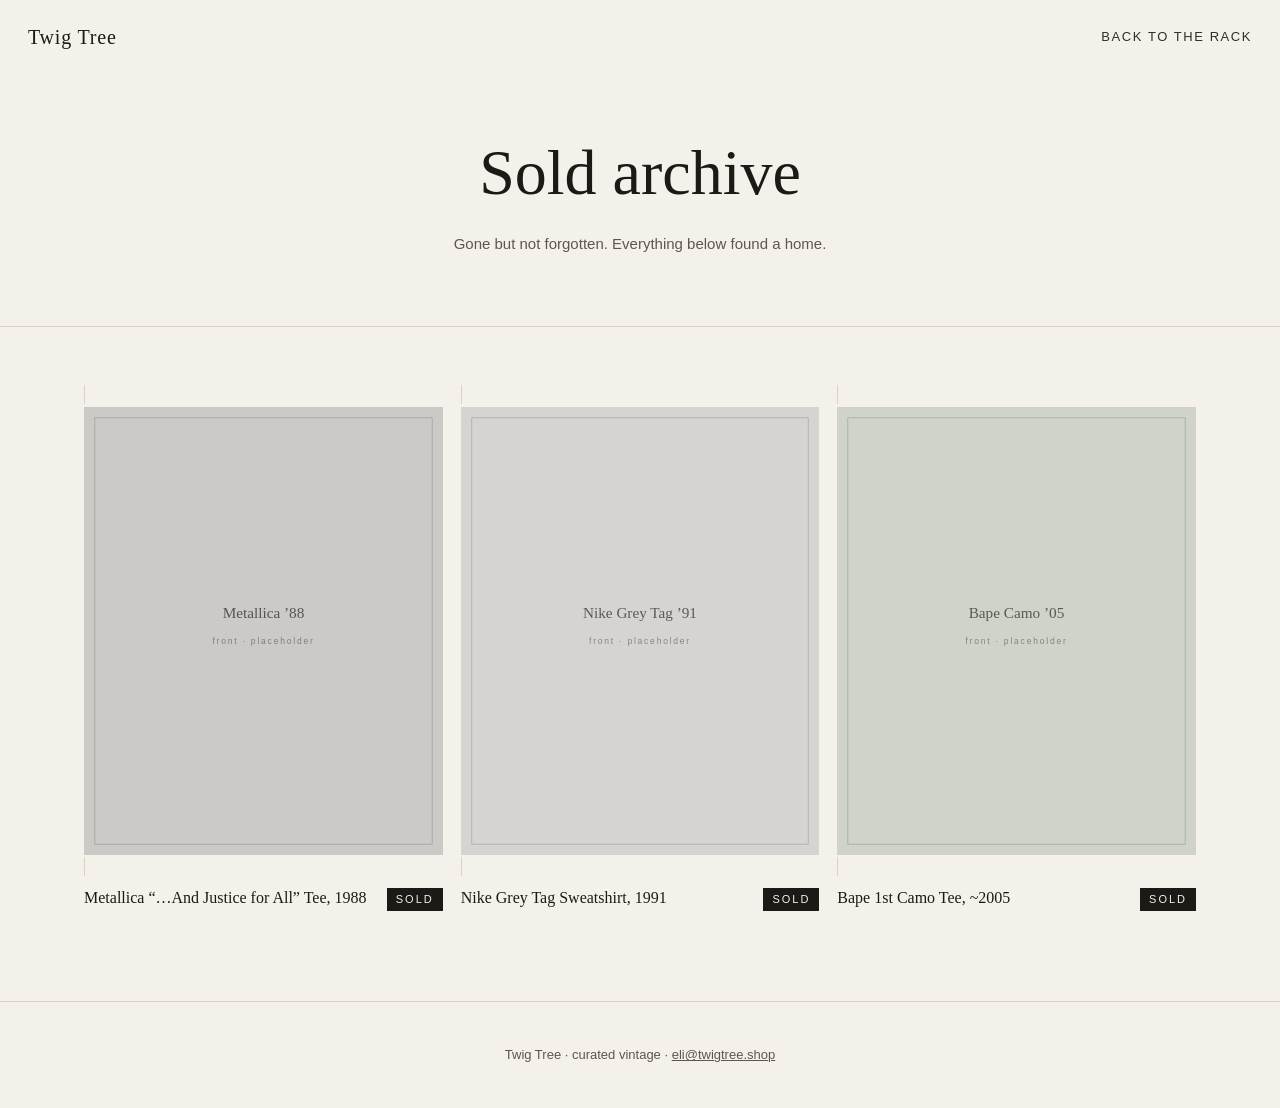
==== sold.html @ 0d371bc5 "Initial build: Twig Tree vintage streetwear resale site Static HTML/CSS/vanilla JS site: full-viewpo" ====
<!DOCTYPE html>
<html lang="en">
<head>
  <meta charset="UTF-8">
  <meta name="viewport" content="width=device-width, initial-scale=1.0">
  <title>Sold Archive — Twig Tree</title>
  <meta name="description" content="Pieces that found a home. The Twig Tree sold archive.">
  <link rel="icon" href="assets/logo.png">
  <link rel="stylesheet" href="css/style.css">
</head>
<body data-page="sold">

  <!-- Compact header (no full hero on the archive page) -->
  <header class="subhead">
    <nav class="hero__nav subhead__nav">
      <a class="hero__nav-brand" href="index.html">Twig&nbsp;Tree</a>
      <div class="hero__nav-links">
        <a href="index.html">Back to the rack</a>
      </div>
    </nav>
    <div class="subhead__body">
      <h1 class="subhead__title">Sold archive</h1>
      <p class="subhead__sub">Gone but not forgotten. Everything below found a home.</p>
    </div>
  </header>

  <!-- Same 3-column grid, sold items only. No cart, no detail expansion —
       tiles are just a record of what passed through. -->
  <main class="shop">
    <section class="grid grid--sold" id="grid" aria-live="polite">
      <!-- tiles injected by js/main.js -->
    </section>
  </main>

  <footer class="footer">
    <p>Twig Tree · curated vintage · <a href="mailto:eli@twigtree.shop">eli@twigtree.shop</a></p>
  </footer>

  <script src="js/main.js"></script>
</body>
</html>
---- css/style.css ----
/* ==========================================================================
   Twig Tree — vintage streetwear resale
   Palette: warm paper, ink, olive accents. Serif display, quiet sans body.
   ========================================================================== */

:root {
  --paper: #f4f1ea;        /* page background */
  --paper-raised: #fbf9f4; /* cards / panels */
  --ink: #1c1a17;          /* primary text */
  --ink-soft: #5d574d;     /* secondary text */
  --line: #d9d3c6;         /* hairlines */
  --olive: #4a5138;        /* accent */
  --olive-dark: #363c28;
  --serif: Georgia, 'Times New Roman', serif;
  --sans: 'Helvetica Neue', Helvetica, Arial, sans-serif;
  --gap: 18px;             /* grid gutter — JS reads column count from the grid */
  --ease: cubic-bezier(0.22, 1, 0.36, 1); /* soft decel for expand/collapse */
}

* { box-sizing: border-box; }

html { scroll-behavior: smooth; }

body {
  margin: 0;
  background: var(--paper);
  color: var(--ink);
  font-family: var(--sans);
  font-size: 15px;
  line-height: 1.55;
  -webkit-font-smoothing: antialiased;
}

a { color: inherit; }
img { display: block; max-width: 100%; }
button { font: inherit; color: inherit; cursor: pointer; }

/* ==========================================================================
   HERO
   ========================================================================== */

.hero {
  position: relative;
  height: 100vh;
  height: 100svh;
  display: flex;
  flex-direction: column;
  color: #f4f1ea;
  overflow: hidden;
}

.hero__bg {
  /* PLACEHOLDER — swap /assets/hero.jpg for the real header image */
  position: absolute;
  inset: 0;
  width: 100%;
  height: 100%;
  object-fit: cover;
  z-index: 0;
}

.hero__nav {
  position: relative;
  z-index: 2;
  display: flex;
  justify-content: space-between;
  align-items: center;
  padding: 22px 28px;
}

.hero__nav-brand {
  font-family: var(--serif);
  font-size: 20px;
  letter-spacing: 0.04em;
  text-decoration: none;
}

.hero__nav-links {
  display: flex;
  align-items: center;
  gap: 22px;
}

.hero__nav-links a {
  text-decoration: none;
  font-size: 13px;
  letter-spacing: 0.12em;
  text-transform: uppercase;
  opacity: 0.9;
}
.hero__nav-links a:hover { opacity: 1; text-decoration: underline; }

.cart-toggle {
  background: none;
  border: 1px solid currentColor;
  border-radius: 999px;
  padding: 6px 16px;
  font-size: 13px;
  letter-spacing: 0.12em;
  text-transform: uppercase;
  display: flex;
  align-items: center;
  gap: 8px;
}
.cart-toggle:hover { background: rgba(255, 255, 255, 0.12); }

.cart-toggle__count {
  background: var(--paper);
  color: var(--ink);
  border-radius: 999px;
  min-width: 19px;
  height: 19px;
  display: inline-flex;
  align-items: center;
  justify-content: center;
  font-size: 11px;
  padding: 0 5px;
}
.cart-toggle__count[hidden] { display: none; }

.hero__center {
  position: relative;
  z-index: 1;
  flex: 1;
  display: flex;
  flex-direction: column;
  align-items: center;
  justify-content: center;
  text-align: center;
  padding: 0 24px;
}

.hero__logo {
  /* PLACEHOLDER — swap /assets/logo.png for the real logo */
  width: 110px;
  height: 110px;
  margin-bottom: 10px;
  filter: invert(1) drop-shadow(0 1px 2px rgba(0, 0, 0, 0.2));
}

.hero__title {
  font-family: var(--serif);
  font-weight: 400;
  font-size: clamp(52px, 9vw, 108px);
  letter-spacing: 0.02em;
  margin: 0;
  line-height: 1;
}

.hero__tagline {
  font-size: 14px;
  letter-spacing: 0.22em;
  text-transform: uppercase;
  opacity: 0.85;
  margin-top: 18px;
}

.hero__scroll-cue {
  position: relative;
  z-index: 1;
  align-self: center;
  margin-bottom: 26px;
  display: flex;
  flex-direction: column;
  align-items: center;
  gap: 6px;
  text-decoration: none;
  font-size: 11px;
  letter-spacing: 0.28em;
  text-transform: uppercase;
  color: var(--ink);
  opacity: 0.7;
}
.hero__scroll-cue:hover { opacity: 1; }
.hero__scroll-cue svg { animation: cue-bob 2.2s var(--ease) infinite; }

@keyframes cue-bob {
  0%, 100% { transform: translateY(0); }
  50%      { transform: translateY(6px); }
}

/* ==========================================================================
   SUBHEAD (Sold page header)
   ========================================================================== */

.subhead { border-bottom: 1px solid var(--line); }
.subhead__nav { color: var(--ink); }
.subhead__body { text-align: center; padding: 48px 24px 56px; }
.subhead__title {
  font-family: var(--serif);
  font-weight: 400;
  font-size: clamp(36px, 6vw, 64px);
  margin: 0;
}
.subhead__sub { color: var(--ink-soft); margin-top: 10px; }

/* ==========================================================================
   SHOP GRID
   3 columns desktop → 1 column phones. The detail row spans all columns.
   ========================================================================== */

.shop {
  max-width: 1160px;
  margin: 0 auto;
  padding: 56px 24px 90px;
}

.shop__intro {
  color: var(--ink-soft);
  font-size: 14px;
  letter-spacing: 0.02em;
  margin: 0 0 32px;
}

.grid {
  display: grid;
  grid-template-columns: repeat(3, 1fr); /* JS reads this to find each tile's row */
  gap: 28px var(--gap);
  align-items: start;
}

/* ---- Tile ---- */

.tile {
  background: none;
  border: 0;
  padding: 0;
  text-align: left;
  display: block;
  width: 100%;
}

.tile__img-wrap {
  background: var(--paper-raised);
  border: 1px solid var(--line);
  aspect-ratio: 4 / 5;
  overflow: hidden;
}

.tile__img {
  width: 100%;
  height: 100%;
  object-fit: cover;
  transition: transform 0.5s var(--ease);
}
.tile:hover .tile__img { transform: scale(1.03); }

.tile__meta {
  display: flex;
  justify-content: space-between;
  align-items: baseline;
  gap: 12px;
  margin-top: 10px;
}

.tile__name {
  font-family: var(--serif);
  font-size: 16px;
  line-height: 1.3;
}

.tile__price {
  font-size: 14px;
  color: var(--ink-soft);
  white-space: nowrap;
}

/* The tile currently expanded lives on inside the detail row; its grid slot
   is removed so former row-mates flow down into the next row. */
.tile--expanded { display: none; }

/* Sold page variant */
.grid--sold .tile { cursor: default; }
.tile__sold-flag {
  font-size: 11px;
  letter-spacing: 0.18em;
  text-transform: uppercase;
  color: var(--paper);
  background: var(--ink);
  padding: 3px 9px;
}
.grid--sold .tile__img { filter: saturate(0.6); opacity: 0.85; }

/* ==========================================================================
   DETAIL ROW — the in-place expansion (see js/main.js)

   Spans all 3 grid columns. Internally: the featured image column is 1.5×
   a normal tile width (the "~150% scale"), and the info panel takes the
   rest — visually the space where columns 2–3 sit.
   ========================================================================== */

.detail {
  grid-column: 1 / -1;           /* full-width row inside the main grid */
  overflow: hidden;              /* lets us animate height on expand/collapse */
  background: var(--paper-raised);
  border: 1px solid var(--line);
}

.detail__inner {
  position: relative;
  display: grid;
  /* 1.5 tile-widths for the image, remaining ~1.5 for the panel.
     Total grid width = 3 tiles + 2 gaps, so:  */
  grid-template-columns: calc(50% - var(--gap) / 2) 1fr;
  gap: 0 calc(var(--gap) * 1.5);
  padding: 26px;
}

/* ---- Featured image + gallery ---- */

.detail__media { min-width: 0; }

.detail__cover-wrap {
  background: var(--paper);
  border: 1px solid var(--line);
  aspect-ratio: 4 / 5;           /* same ratio as tiles, 1.5× the width */
  overflow: hidden;
}

.detail__cover {
  width: 100%;
  height: 100%;
  object-fit: cover;
}

/* Quick crossfade when a thumbnail swaps into the cover slot */
.detail__cover.is-swapping { animation: cover-fade 0.35s var(--ease); }
@keyframes cover-fade { from { opacity: 0.25; } to { opacity: 1; } }

.detail__thumbs {
  display: flex;
  gap: 10px;
  margin-top: 12px;
}

.detail__thumb {
  padding: 0;
  border: 1px solid var(--line);
  background: var(--paper);
  width: 64px;
  height: 80px;
  overflow: hidden;
  opacity: 0.75;
}
.detail__thumb img { width: 100%; height: 100%; object-fit: cover; }
.detail__thumb:hover { opacity: 1; }
.detail__thumb.is-active {
  opacity: 1;
  border-color: var(--ink);
}

/* ---- Info panel ---- */

.detail__info {
  min-width: 0;
  padding: 6px 44px 0 0;         /* right padding keeps text clear of the close button */
  display: flex;
  flex-direction: column;
}

.detail__name {
  font-family: var(--serif);
  font-weight: 400;
  font-size: clamp(24px, 3vw, 34px);
  line-height: 1.15;
  margin: 0 0 6px;
}

.detail__price {
  font-size: 18px;
  color: var(--olive);
  margin: 0 0 18px;
}

.detail__specs {
  display: grid;
  grid-template-columns: auto 1fr;
  gap: 6px 18px;
  margin: 0 0 18px;
  padding: 14px 0;
  border-top: 1px solid var(--line);
  border-bottom: 1px solid var(--line);
}
.detail__specs dt {
  font-size: 11px;
  letter-spacing: 0.18em;
  text-transform: uppercase;
  color: var(--ink-soft);
  align-self: baseline;
}
.detail__specs dd { margin: 0; align-self: baseline; }

.detail__story {
  color: var(--ink-soft);
  margin: 0 0 24px;
  max-width: 56ch;
}

.detail__actions { margin-top: auto; padding-bottom: 4px; }

/* ---- Buttons ---- */

.btn {
  border: 1px solid var(--ink);
  background: none;
  padding: 12px 28px;
  font-size: 13px;
  letter-spacing: 0.14em;
  text-transform: uppercase;
  transition: background 0.2s, color 0.2s;
}

.btn--primary {
  background: var(--olive);
  border-color: var(--olive);
  color: var(--paper);
}
.btn--primary:hover { background: var(--olive-dark); border-color: var(--olive-dark); }

.btn[disabled] { opacity: 0.55; cursor: default; }

/* ---- Circular close button, top-right of the detail row ---- */

.icon-btn {
  border: 1px solid var(--line);
  background: var(--paper);
  border-radius: 50%;
  width: 36px;
  height: 36px;
  display: inline-flex;
  align-items: center;
  justify-content: center;
  transition: background 0.2s, transform 0.2s;
}
.icon-btn:hover { background: var(--ink); color: var(--paper); transform: rotate(90deg); }

.detail__close {
  position: absolute;
  top: 18px;
  right: 18px;
  z-index: 2;
}

/* ==========================================================================
   CART — slide-out panel, bottom-right
   ========================================================================== */

.cart {
  position: fixed;
  top: 0;
  right: 0;
  bottom: 0;
  width: min(380px, 92vw);
  background: var(--paper-raised);
  border-left: 1px solid var(--line);
  z-index: 60;
  display: flex;
  flex-direction: column;
  transform: translateX(100%);
  transition: transform 0.35s var(--ease);
}
.cart.is-open { transform: translateX(0); }

.cart-scrim {
  position: fixed;
  inset: 0;
  background: rgba(28, 26, 23, 0.35);
  z-index: 50;
  opacity: 0;
  transition: opacity 0.35s;
}
.cart-scrim.is-open { opacity: 1; }

.cart__head {
  display: flex;
  justify-content: space-between;
  align-items: center;
  padding: 20px 22px;
  border-bottom: 1px solid var(--line);
}
.cart__head h2 { font-family: var(--serif); font-weight: 400; font-size: 22px; margin: 0; }

.cart__list {
  list-style: none;
  margin: 0;
  padding: 8px 22px;
  overflow-y: auto;
  flex: 1;
}

.cart__item {
  display: flex;
  gap: 14px;
  align-items: center;
  padding: 14px 0;
  border-bottom: 1px solid var(--line);
}
.cart__item img { width: 52px; height: 65px; object-fit: cover; border: 1px solid var(--line); }
.cart__item-name { font-family: var(--serif); font-size: 15px; }
.cart__item-price { color: var(--ink-soft); font-size: 13px; }
.cart__item-body { flex: 1; min-width: 0; }

.cart__remove {
  background: none;
  border: 0;
  font-size: 12px;
  letter-spacing: 0.1em;
  text-transform: uppercase;
  color: var(--ink-soft);
  text-decoration: underline;
  padding: 4px;
}
.cart__remove:hover { color: var(--ink); }

.cart__empty { padding: 26px 22px; color: var(--ink-soft); }

.cart__foot { padding: 18px 22px 24px; border-top: 1px solid var(--line); }
.cart__total {
  display: flex;
  justify-content: space-between;
  font-size: 15px;
  margin: 0 0 14px;
}
.cart__foot .btn { width: 100%; }
.cart__note { font-size: 12px; color: var(--ink-soft); margin: 10px 0 0; }

/* Floating cart button once you've scrolled past the hero nav */
.cart-fab {
  position: fixed;
  right: 22px;
  bottom: 22px;
  z-index: 40;
  background: var(--ink);
  color: var(--paper);
  border: 0;
  border-radius: 999px;
  padding: 12px 20px;
  font-size: 13px;
  letter-spacing: 0.12em;
  text-transform: uppercase;
  display: flex;
  align-items: center;
  gap: 8px;
  box-shadow: 0 6px 18px rgba(28, 26, 23, 0.25);
  opacity: 0;
  pointer-events: none;
  transform: translateY(8px);
  transition: opacity 0.25s, transform 0.25s;
}
.cart-fab.is-visible { opacity: 1; pointer-events: auto; transform: translateY(0); }
.cart-fab .cart-toggle__count { background: var(--paper); color: var(--ink); }

/* ==========================================================================
   FOOTER
   ========================================================================== */

.footer {
  border-top: 1px solid var(--line);
  padding: 30px 24px;
  text-align: center;
  color: var(--ink-soft);
  font-size: 13px;
}

/* ==========================================================================
   RESPONSIVE
   3 cols → 2 cols (tablet) → 1 col (phone). On phones the detail panel
   stacks BELOW the featured image.
   ========================================================================== */

@media (max-width: 900px) {
  .grid { grid-template-columns: repeat(2, 1fr); }
}

@media (max-width: 600px) {
  .grid { grid-template-columns: 1fr; }

  .detail__inner {
    grid-template-columns: 1fr;   /* image on top, info below */
    gap: 22px;
    padding: 18px;
  }

  .detail__info { padding-right: 0; }
  .detail__close { top: 12px; right: 12px; }
  /* keep the close button clear of the name on small screens */
  .detail__name { padding-right: 40px; }

  .hero__nav { padding: 18px 18px; }
  .shop { padding-top: 40px; }
}

/* Respect reduced-motion users: skip the expand/collapse animation */
@media (prefers-reduced-motion: reduce) {
  html { scroll-behavior: auto; }
  .detail, .tile__img, .cart, .cart-scrim { transition: none !important; animation: none !important; }
  .hero__scroll-cue svg { animation: none; }
}
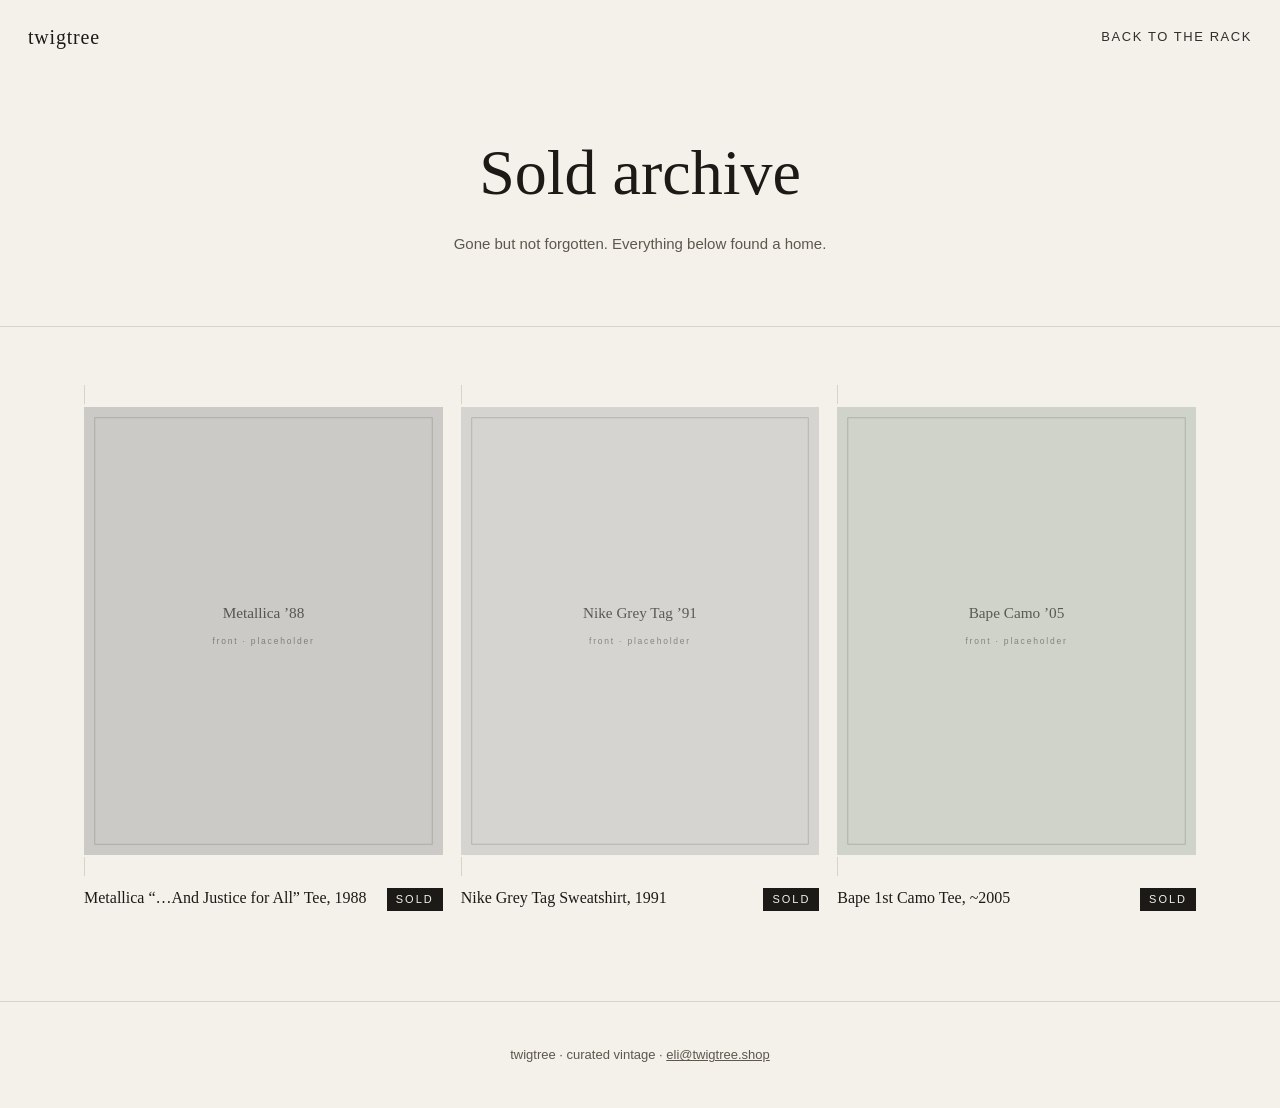
==== commit dd610948: "Add Netlify Identity widget to homepage for CMS invite links Identity invite/recovery emails link to" ====
--- a/sold.html
+++ b/sold.html
@@ -3,8 +3,8 @@
 <head>
   <meta charset="UTF-8">
   <meta name="viewport" content="width=device-width, initial-scale=1.0">
-  <title>Sold Archive — Twig Tree</title>
-  <meta name="description" content="Pieces that found a home. The Twig Tree sold archive.">
+  <title>Sold Archive — twigtree</title>
+  <meta name="description" content="Pieces that found a home. The twigtree sold archive.">
   <link rel="icon" href="assets/logo.png">
   <link rel="stylesheet" href="css/style.css">
 </head>
@@ -13,7 +13,7 @@
   <!-- Compact header (no full hero on the archive page) -->
   <header class="subhead">
     <nav class="hero__nav subhead__nav">
-      <a class="hero__nav-brand" href="index.html">Twig&nbsp;Tree</a>
+      <a class="hero__nav-brand" href="index.html">twigtree</a>
       <div class="hero__nav-links">
         <a href="index.html">Back to the rack</a>
       </div>
@@ -33,7 +33,7 @@
   </main>
 
   <footer class="footer">
-    <p>Twig Tree · curated vintage · <a href="mailto:eli@twigtree.shop">eli@twigtree.shop</a></p>
+    <p>twigtree · curated vintage · <a href="mailto:eli@twigtree.shop">eli@twigtree.shop</a></p>
   </footer>
 
   <script src="js/main.js"></script>
--- a/css/style.css
+++ b/css/style.css
@@ -6,6 +6,7 @@
 :root {
   --paper: #f4f1ea;        /* page background */
   --paper-raised: #fbf9f4; /* cards / panels */
+  --paper-deep: #ebe6d9;   /* the sourcing band — a shade warmer than the page */
   --ink: #1c1a17;          /* primary text */
   --ink-soft: #5d574d;     /* secondary text */
   --line: #d9d3c6;         /* hairlines */
@@ -36,27 +37,35 @@
 button { font: inherit; color: inherit; cursor: pointer; }
 
 /* ==========================================================================
-   HERO
+   HERO — animated intro (logic in js/hero.js)
+   Warm paper, ink mark. The logo flashes centered and oversized, settles
+   into its big resting spot, then a typewriter cycles words beneath it.
    ========================================================================== */
 
 .hero {
+  /* Layout knobs: */
+  --logo-top: 92px;                  /* resting position below the nav */
+  --logo-h: min(56vh, 600px);        /* resting logo height — most of the hero */
+  --logo-h-intro: min(66vh, 700px);  /* oversized intro logo height */
+  --type-gap: 42px;                  /* air between logo base and the typed word */
+
   position: relative;
   height: 100vh;
   height: 100svh;
-  display: flex;
-  flex-direction: column;
-  color: #f4f1ea;
+  color: var(--ink);
   overflow: hidden;
 }
 
-.hero__bg {
-  /* PLACEHOLDER — swap /assets/hero.jpg for the real header image */
+/* accessible page title (visual heading duty is done by the logo) */
+.sr-only {
   position: absolute;
-  inset: 0;
-  width: 100%;
-  height: 100%;
-  object-fit: cover;
-  z-index: 0;
+  width: 1px;
+  height: 1px;
+  padding: 0;
+  margin: -1px;
+  overflow: hidden;
+  clip-path: inset(50%);
+  white-space: nowrap;
 }
 
 .hero__nav {
@@ -102,7 +111,7 @@
   align-items: center;
   gap: 8px;
 }
-.cart-toggle:hover { background: rgba(255, 255, 255, 0.12); }
+.cart-toggle:hover { background: rgba(28, 26, 23, 0.07); }
 
 .cart-toggle__count {
   background: var(--paper);
@@ -118,48 +127,85 @@
 }
 .cart-toggle__count[hidden] { display: none; }
 
-.hero__center {
-  position: relative;
+/* ---- Logo: two states, INTRO (oversized, dead-center) and SETTLED
+        (big, top-center). js/hero.js flips the classes; the move
+        between them is a plain CSS transition. ---- */
+
+.hero__logo {
+  position: absolute;
   z-index: 1;
-  flex: 1;
-  display: flex;
-  flex-direction: column;
-  align-items: center;
-  justify-content: center;
+  left: 50%;
+  /* default = settled, so the layout is sane even without JS */
+  top: var(--logo-top);
+  height: var(--logo-h);
+  width: auto;
+  transform: translateX(-50%);
+  transition:
+    top    0.9s var(--ease),
+    height 0.9s var(--ease),
+    transform 0.9s var(--ease);
+}
+
+.hero__logo.is-intro {
+  top: 46%;
+  height: var(--logo-h-intro);
+  transform: translate(-50%, -50%);
+  opacity: 0; /* until the flash plays */
+}
+
+/* The flash: a quick opacity/glow pulse with a slight scale overshoot.
+   Runs once at the intro position, then hero.js swaps to .is-settled. */
+.hero__logo.is-flashing {
+  animation: logo-flash 0.5s ease-out forwards;
+}
+
+@keyframes logo-flash {
+  0%   { opacity: 0;    transform: translate(-50%, -50%) scale(0.92); filter: drop-shadow(0 0 0 rgba(74, 81, 56, 0)); }
+  30%  { opacity: 1;    transform: translate(-50%, -50%) scale(1.06); filter: drop-shadow(0 0 26px rgba(74, 81, 56, 0.75)); }
+  55%  { opacity: 0.55; transform: translate(-50%, -50%) scale(1.02); filter: drop-shadow(0 0 8px rgba(74, 81, 56, 0.3)); }
+  100% { opacity: 1;    transform: translate(-50%, -50%) scale(1);    filter: drop-shadow(0 0 0 rgba(74, 81, 56, 0)); }
+}
+
+/* ---- Typewriter masthead ---- */
+
+.hero__type {
+  position: absolute;
+  z-index: 1;
+  left: 0;
+  right: 0;
+  top: calc(var(--logo-top) + var(--logo-h) + var(--type-gap));
   text-align: center;
-  padding: 0 24px;
-}
-
-.hero__logo {
-  /* PLACEHOLDER — swap /assets/logo.png for the real logo */
-  width: 110px;
-  height: 110px;
-  margin-bottom: 10px;
-  filter: invert(1) drop-shadow(0 1px 2px rgba(0, 0, 0, 0.2));
-}
-
-.hero__title {
   font-family: var(--serif);
-  font-weight: 400;
-  font-size: clamp(52px, 9vw, 108px);
-  letter-spacing: 0.02em;
-  margin: 0;
+  font-size: clamp(34px, 6vw, 58px);
   line-height: 1;
-}
-
-.hero__tagline {
-  font-size: 14px;
-  letter-spacing: 0.22em;
-  text-transform: uppercase;
-  opacity: 0.85;
-  margin-top: 18px;
+  letter-spacing: 0.09em;
+  color: var(--ink);
+  white-space: pre; /* typed spaces must keep their width */
+}
+
+.hero__cursor {
+  display: inline-block;
+  width: 3px;
+  height: 1.05em;
+  margin-left: 5px;
+  background: var(--ink);
+  vertical-align: -0.12em;
+  visibility: hidden; /* hero.js reveals it when typing starts */
+}
+.hero__cursor.is-on { visibility: visible; }
+.hero__cursor.is-blinking { animation: cursor-blink 1.05s steps(1) infinite; }
+
+@keyframes cursor-blink {
+  0%, 60% { opacity: 1; }
+  61%, 100% { opacity: 0; }
 }
 
 .hero__scroll-cue {
-  position: relative;
+  position: absolute;
   z-index: 1;
-  align-self: center;
-  margin-bottom: 26px;
+  left: 50%;
+  transform: translateX(-50%);
+  bottom: 26px;
   display: flex;
   flex-direction: column;
   align-items: center;
@@ -551,6 +597,134 @@
 .cart-fab .cart-toggle__count { background: var(--paper); color: var(--ink); }
 
 /* ==========================================================================
+   SOURCING — "hire me to find it" band (form logic in js/sourcing.js)
+   Sits after the grid on a deeper paper shade so it reads as its own band.
+   ========================================================================== */
+
+.sourcing {
+  background: var(--paper-deep);
+  border-top: 1px solid var(--line);
+}
+
+.sourcing__inner {
+  max-width: 1160px;
+  margin: 0 auto;
+  padding: 72px 24px 84px;
+  display: grid;
+  grid-template-columns: 5fr 6fr;   /* editorial copy left, form right */
+  gap: 48px clamp(40px, 6vw, 96px);
+  align-items: start;
+}
+
+.sourcing__eyebrow {
+  font-size: 11px;
+  letter-spacing: 0.28em;
+  text-transform: uppercase;
+  color: var(--olive);
+  margin: 0 0 14px;
+}
+
+.sourcing__title {
+  font-family: var(--serif);
+  font-weight: 400;
+  font-size: clamp(28px, 3.6vw, 44px);
+  line-height: 1.12;
+  margin: 0 0 18px;
+}
+
+.sourcing__pitch {
+  color: var(--ink-soft);
+  max-width: 46ch;
+  margin: 0 0 28px;
+}
+
+/* the 3-step: quiet list, serif numerals in olive */
+.sourcing__steps {
+  list-style: none;
+  counter-reset: step;
+  margin: 0;
+  padding: 0;
+  border-top: 1px solid var(--line);
+}
+.sourcing__steps li {
+  counter-increment: step;
+  display: flex;
+  align-items: baseline;
+  gap: 16px;
+  padding: 12px 2px;
+  border-bottom: 1px solid var(--line);
+}
+.sourcing__steps li::before {
+  content: counter(step) ".";
+  font-family: var(--serif);
+  font-size: 19px;
+  color: var(--olive);
+}
+
+/* ---- The request form ---- */
+
+.sourcing__form { display: flex; flex-direction: column; gap: 18px; }
+/* display:flex would beat the [hidden] attribute after submit — force it */
+.sourcing__form[hidden] { display: none; }
+
+.sourcing__row {
+  display: grid;
+  grid-template-columns: 1fr 1fr;
+  gap: 18px;
+}
+
+.sourcing__field { display: flex; flex-direction: column; gap: 6px; }
+
+.sourcing__field label {
+  font-size: 11px;
+  letter-spacing: 0.18em;
+  text-transform: uppercase;
+  color: var(--ink-soft);
+}
+.sourcing__field label span { text-transform: none; letter-spacing: 0.02em; }
+
+.sourcing__field input,
+.sourcing__field textarea {
+  font: inherit;
+  color: var(--ink);
+  background: var(--paper-raised);
+  border: 1px solid var(--line);
+  border-radius: 0;
+  padding: 11px 13px;
+}
+.sourcing__field textarea { resize: vertical; min-height: 110px; }
+
+.sourcing__field input:focus,
+.sourcing__field textarea:focus {
+  outline: none;
+  border-color: var(--ink);
+}
+
+.sourcing__field ::placeholder { color: var(--ink-soft); opacity: 0.6; }
+
+.sourcing__submit { align-self: flex-start; margin-top: 4px; }
+
+.sourcing__error { color: #8a3b2e; font-size: 14px; margin: 0; }
+
+/* honeypot — visually gone, still in the DOM for bots to trip on */
+.sourcing__trap {
+  position: absolute;
+  left: -9999px;
+  margin: 0;
+}
+
+/* ---- Thank-you state (js/sourcing.js swaps it in for the form) ---- */
+
+.sourcing__thanks { padding: 24px 0; outline: none; }
+.sourcing__thanks-title {
+  font-family: var(--serif);
+  font-size: clamp(24px, 3vw, 34px);
+  line-height: 1.2;
+  margin: 0 0 10px;
+}
+.sourcing__thanks-sub { color: var(--ink-soft); margin: 0; }
+
+/* ==========================================================================
    FOOTER
    ========================================================================== */
 
@@ -570,6 +744,9 @@
 
 @media (max-width: 900px) {
   .grid { grid-template-columns: repeat(2, 1fr); }
+
+  /* sourcing: copy stacks above the form */
+  .sourcing__inner { grid-template-columns: 1fr; gap: 40px; padding: 56px 24px 64px; }
 }
 
 @media (max-width: 600px) {
@@ -586,13 +763,37 @@
   /* keep the close button clear of the name on small screens */
   .detail__name { padding-right: 40px; }
 
-  .hero__nav { padding: 18px 18px; }
+  /* three nav links + cart have to share a phone width */
+  .hero__nav { padding: 18px 16px; gap: 10px; }
+  .hero__nav-brand { font-size: 18px; }
+  .hero__nav-links { gap: 12px; }
+  .hero__nav-links a {
+    font-size: 10.5px;
+    letter-spacing: 0.06em;
+    white-space: nowrap;
+  }
+  .cart-toggle { padding: 5px 11px; font-size: 10.5px; letter-spacing: 0.06em; }
+
   .shop { padding-top: 40px; }
-}
-
-/* Respect reduced-motion users: skip the expand/collapse animation */
+
+  /* sourcing form fields stack in one column */
+  .sourcing__row { grid-template-columns: 1fr; }
+  .sourcing__submit { align-self: stretch; }
+
+  /* slightly smaller logo so the word stays comfortably on screen */
+  .hero {
+    --logo-top: 80px;
+    --logo-h: min(50vh, 440px);
+    --logo-h-intro: min(58vh, 500px);
+    --type-gap: 32px;
+  }
+}
+
+/* Respect reduced-motion users: skip the expand/collapse animation,
+   the logo intro, and the cursor blink (hero.js also skips its sequence) */
 @media (prefers-reduced-motion: reduce) {
   html { scroll-behavior: auto; }
-  .detail, .tile__img, .cart, .cart-scrim { transition: none !important; animation: none !important; }
+  .detail, .tile__img, .cart, .cart-scrim,
+  .hero__logo, .hero__cursor { transition: none !important; animation: none !important; }
   .hero__scroll-cue svg { animation: none; }
 }
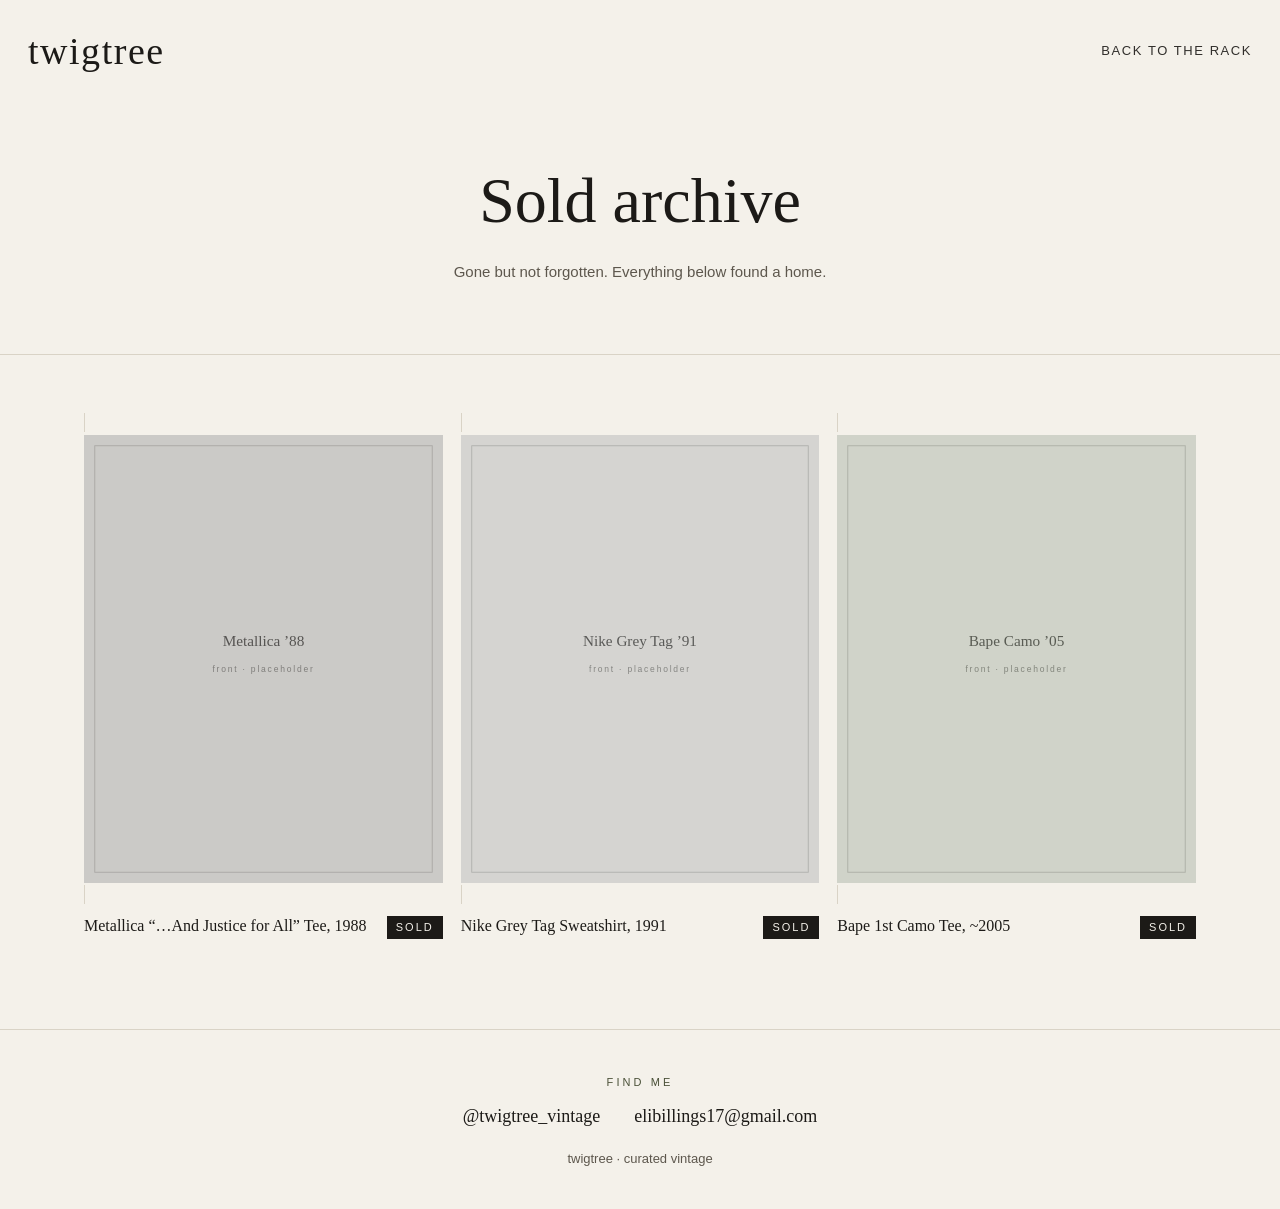
==== commit 319d8e1a: "Add socials footer, docked hero intro with mission statement, bigger wordmark - Socials: "Find me" f" ====
--- a/sold.html
+++ b/sold.html
@@ -32,8 +32,14 @@
     </section>
   </main>
 
+  <!-- Socials / contact -->
   <footer class="footer">
-    <p>twigtree · curated vintage · <a href="mailto:eli@twigtree.shop">eli@twigtree.shop</a></p>
+    <p class="footer__eyebrow">Find me</p>
+    <p class="footer__links">
+      <a href="https://www.instagram.com/twigtree_vintage" target="_blank" rel="noopener noreferrer">@twigtree_vintage</a>
+      <a href="mailto:elibillings17@gmail.com">elibillings17@gmail.com</a>
+    </p>
+    <p class="footer__fine">twigtree · curated vintage</p>
   </footer>
 
   <script src="js/main.js"></script>
--- a/css/style.css
+++ b/css/style.css
@@ -24,6 +24,8 @@
 
 body {
   margin: 0;
+  position: relative;   /* anchors the .side-design artwork */
+  overflow-x: clip;     /* its right edge sits 1px past the viewport */
   background: var(--paper);
   color: var(--ink);
   font-family: var(--sans);
@@ -32,6 +34,20 @@
   -webkit-font-smoothing: antialiased;
 }
 
+/* ---- Side branch artwork (index page): right edge flush with (1px past)
+       the viewport edge, starting a third of the way into the hero, running
+       down behind the listings. Behind everything, clicks pass through. ---- */
+.side-design {
+  position: absolute;
+  top: 33vh;
+  top: 33svh;
+  right: -1px;
+  width: min(27vw, 400px);
+  z-index: -1;              /* behind hero + tiles, above the paper */
+  pointer-events: none;
+  mix-blend-mode: multiply; /* ink on paper even if the PNG loses its alpha */
+}
+
 a { color: inherit; }
 img { display: block; max-width: 100%; }
 button { font: inherit; color: inherit; cursor: pointer; }
@@ -43,11 +59,17 @@
    ========================================================================== */
 
 .hero {
-  /* Layout knobs: */
-  --logo-top: 92px;                  /* resting position below the nav */
-  --logo-h: min(56vh, 600px);        /* resting logo height — most of the hero */
+  /* Layout knobs. The DEFAULT is the DOCKED state — logo + typewriter
+     tucked into the top-left third with the mission beside them — so the
+     page is sane without JS. hero.js plays the intro center-stage by
+     adding .is-staging, then swaps it for .is-docked to snap back here. */
+  --logo-top: 120px;                 /* docked position — clear of the nav brand */
+  --logo-h: min(42vh, 440px);        /* docked logo height — sizable corner */
   --logo-h-intro: min(66vh, 700px);  /* oversized intro logo height */
-  --type-gap: 42px;                  /* air between logo base and the typed word */
+  --type-gap: 34px;                  /* air between logo base and the typed word */
+  --type-size: clamp(26px, 4vw, 40px); /* typed word, scaled to the docked group */
+  --group-x: 20%;                    /* horizontal center of the logo + typewriter
+                                        package — the mission sits to its right */
 
   position: relative;
   height: 100vh;
@@ -55,6 +77,19 @@
   color: var(--ink);
   overflow: hidden;
 }
+
+/* Staging: the intro plays center-stage and big; mission waits offstage */
+.hero.is-staging {
+  --logo-top: 92px;
+  --logo-h: min(56vh, 600px);
+  --type-gap: 42px;
+  --type-size: clamp(34px, 6vw, 58px);
+  --group-x: 50%;
+}
+
+/* The dock snap is brisk — noticeably quicker than the intro settle */
+.hero.is-docked .hero__logo,
+.hero.is-docked .hero__type { transition-duration: 0.45s; }
 
 /* accessible page title (visual heading duty is done by the logo) */
 .sr-only {
@@ -79,7 +114,7 @@
 
 .hero__nav-brand {
   font-family: var(--serif);
-  font-size: 20px;
+  font-size: 38px;
   letter-spacing: 0.04em;
   text-decoration: none;
 }
@@ -134,7 +169,7 @@
 .hero__logo {
   position: absolute;
   z-index: 1;
-  left: 50%;
+  left: var(--group-x);
   /* default = settled, so the layout is sane even without JS */
   top: var(--logo-top);
   height: var(--logo-h);
@@ -142,11 +177,13 @@
   transform: translateX(-50%);
   transition:
     top    0.9s var(--ease),
+    left   0.9s var(--ease),
     height 0.9s var(--ease),
     transform 0.9s var(--ease);
 }
 
 .hero__logo.is-intro {
+  left: 50%; /* the flash plays dead-center, then glides to the group spot */
   top: 46%;
   height: var(--logo-h-intro);
   transform: translate(-50%, -50%);
@@ -171,17 +208,29 @@
 .hero__type {
   position: absolute;
   z-index: 1;
-  left: 0;
-  right: 0;
+  /* shrink-wrapped box whose center tracks the logo's center, so the
+     word stays centered under the logo wherever the group sits */
+  left: var(--group-x);
+  transform: translateX(-50%);
   top: calc(var(--logo-top) + var(--logo-h) + var(--type-gap));
   text-align: center;
+  white-space: nowrap;
   font-family: var(--serif);
-  font-size: clamp(34px, 6vw, 58px);
+  font-size: var(--type-size);
   line-height: 1;
   letter-spacing: 0.09em;
   color: var(--ink);
-  white-space: pre; /* typed spaces must keep their width */
-}
+  /* rides along on the dock snap, tracking the logo */
+  transition:
+    top       0.9s var(--ease),
+    left      0.9s var(--ease),
+    font-size 0.9s var(--ease),
+    transform 0.9s var(--ease);
+}
+
+/* pre lives on the word span only: a mid-type trailing space ("one ") must
+   keep its width, but the container must not render markup whitespace */
+.hero__word { white-space: pre; }
 
 .hero__cursor {
   display: inline-block;
@@ -200,6 +249,46 @@
   61%, 100% { opacity: 0; }
 }
 
+/* ---- Mission statement: low and toward the hero's center — starting
+        just below the typed-word line, clear of the group's widest words
+        and of the right-edge branch artwork's breathing room. ---- */
+
+.hero__mission {
+  position: absolute;
+  z-index: 1;
+  left: 36%;
+  width: min(30vw, 400px);
+  /* just below the typed word at the base of the group */
+  top: calc(var(--logo-top) + var(--logo-h) + var(--type-gap) + 64px);
+}
+
+.hero__mission p {
+  margin: 0;
+  font-family: var(--serif);
+  font-size: clamp(16px, 1.5vw, 21px);
+  line-height: 1.9;
+  color: var(--ink-soft);
+}
+
+/* Offstage while the intro plays center-stage… */
+.hero.is-staging .hero__mission {
+  opacity: 0;
+  visibility: hidden;
+}
+
+/* …then pops in just as the group lands in its corner. `backwards` keeps
+   it invisible through the delay; animating the <p> (not the container)
+   keeps the container's translateY(-50%) centering untouched. */
+.hero.is-docked .hero__mission p {
+  animation: mission-pop 0.55s var(--ease) 0.3s backwards;
+}
+
+@keyframes mission-pop {
+  0%   { opacity: 0; transform: scale(0.94) translateY(12px); }
+  70%  { opacity: 1; transform: scale(1.015) translateY(-2px); }
+  100% { opacity: 1; transform: scale(1) translateY(0); }
+}
+
 .hero__scroll-cue {
   position: absolute;
   z-index: 1;
@@ -314,6 +403,11 @@
 /* The tile currently expanded lives on inside the detail row; its grid slot
    is removed so former row-mates flow down into the next row. */
 .tile--expanded { display: none; }
+
+/* Invisible cell in row 1, column 3 of the shop grid (inserted by main.js):
+   keeps the first row at two items so the side artwork has breathing room.
+   While a detail row is open the grid reverts to full three-across flow. */
+.grid:has(.detail) .grid__spacer { display: none; }
 
 /* Sold page variant */
 .grid--sold .tile { cursor: default; }
@@ -730,8 +824,32 @@
 
 .footer {
   border-top: 1px solid var(--line);
-  padding: 30px 24px;
+  padding: 44px 24px 40px;
   text-align: center;
+}
+
+.footer__eyebrow {
+  font-size: 11px;
+  letter-spacing: 0.28em;
+  text-transform: uppercase;
+  color: var(--olive);
+  margin: 0 0 12px;
+}
+
+.footer__links {
+  margin: 0;
+  display: flex;
+  justify-content: center;
+  flex-wrap: wrap;
+  gap: 10px 34px;
+  font-family: var(--serif);
+  font-size: 18px;
+}
+.footer__links a { text-decoration: none; }
+.footer__links a:hover { text-decoration: underline; }
+
+.footer__fine {
+  margin: 18px 0 0;
   color: var(--ink-soft);
   font-size: 13px;
 }
@@ -745,6 +863,37 @@
 @media (max-width: 900px) {
   .grid { grid-template-columns: repeat(2, 1fr); }
 
+  /* no room for the side artwork or the row-1 gap on narrow layouts */
+  .side-design { display: none; }
+  .grid__spacer { display: none; }
+
+  /* no side-by-side room: group stays centered in BOTH states — the dock
+     snap just shrinks it upward and the mission pops in below the word */
+  .hero {
+    --group-x: 50%;
+    --logo-top: 96px;
+    --logo-h: min(36vh, 340px);
+    --logo-h-intro: min(52vh, 480px);
+    --type-gap: 28px;
+    --type-size: clamp(26px, 4.5vw, 38px);
+  }
+  .hero.is-staging {
+    --group-x: 50%;
+    --logo-top: 92px;
+    --logo-h: min(44vh, 420px);
+    --type-gap: 36px;
+    --type-size: clamp(30px, 5.5vw, 48px);
+  }
+  .hero__mission {
+    left: 32px;
+    right: 32px;
+    width: auto;
+    transform: none;
+    top: calc(var(--logo-top) + var(--logo-h) + var(--type-gap) + 76px);
+    text-align: center;
+  }
+  .hero__mission p { font-size: 15px; line-height: 1.75; }
+
   /* sourcing: copy stacks above the form */
   .sourcing__inner { grid-template-columns: 1fr; gap: 40px; padding: 56px 24px 64px; }
 }
@@ -765,7 +914,7 @@
 
   /* three nav links + cart have to share a phone width */
   .hero__nav { padding: 18px 16px; gap: 10px; }
-  .hero__nav-brand { font-size: 18px; }
+  .hero__nav-brand { font-size: 27px; }
   .hero__nav-links { gap: 12px; }
   .hero__nav-links a {
     font-size: 10.5px;
@@ -780,20 +929,33 @@
   .sourcing__row { grid-template-columns: 1fr; }
   .sourcing__submit { align-self: stretch; }
 
-  /* slightly smaller logo so the word stays comfortably on screen */
+  /* smaller logo so the word AND the mission fit comfortably on screen */
   .hero {
+    --logo-top: 86px;
+    --logo-h: min(30vh, 260px);
+    --logo-h-intro: min(46vh, 380px);
+    --type-gap: 22px;
+    --type-size: clamp(24px, 6vw, 32px);
+  }
+  .hero.is-staging {
     --logo-top: 80px;
-    --logo-h: min(50vh, 440px);
-    --logo-h-intro: min(58vh, 500px);
-    --type-gap: 32px;
+    --logo-h: min(38vh, 330px);
+    --type-gap: 28px;
+    --type-size: clamp(28px, 7vw, 40px);
   }
+  .hero__mission {
+    left: 22px;
+    right: 22px;
+    top: calc(var(--logo-top) + var(--logo-h) + var(--type-gap) + 56px);
+  }
+  .hero__mission p { font-size: 13.5px; }
 }
 
 /* Respect reduced-motion users: skip the expand/collapse animation,
    the logo intro, and the cursor blink (hero.js also skips its sequence) */
 @media (prefers-reduced-motion: reduce) {
   html { scroll-behavior: auto; }
-  .detail, .tile__img, .cart, .cart-scrim,
-  .hero__logo, .hero__cursor { transition: none !important; animation: none !important; }
+  .detail, .tile__img, .cart, .cart-scrim, .hero__logo, .hero__type,
+  .hero__cursor, .hero__mission p { transition: none !important; animation: none !important; }
   .hero__scroll-cue svg { animation: none; }
 }
